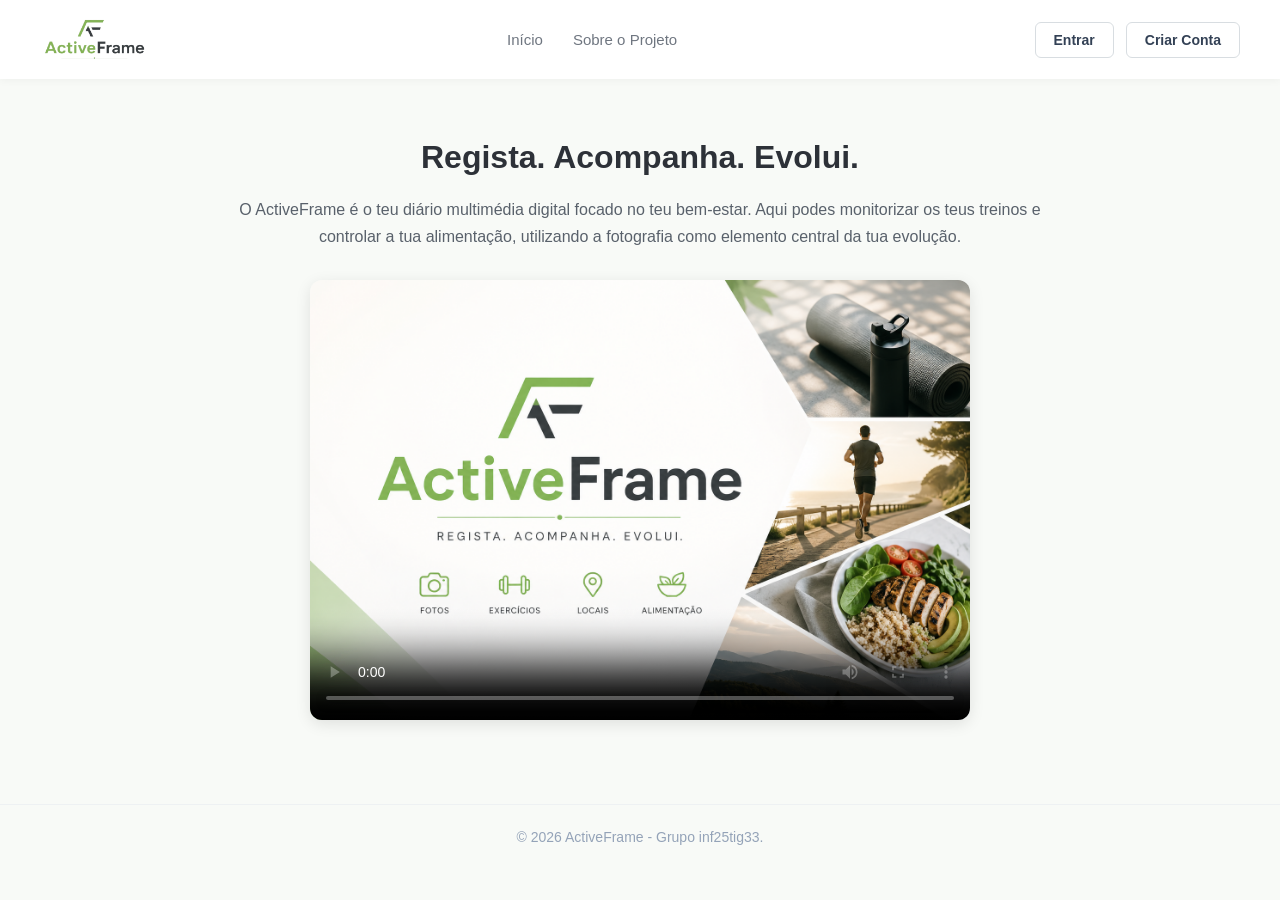
==== src/index.html @ 5792ec6d "Add files via upload" ====
<!DOCTYPE html>
<html lang="pt">

<head>
    <meta charset="UTF-8">
    <meta name="viewport" content="width=device-width, initial-scale=1.0">
    <title>ActiveFrame - Diário de Treinos</title>
    <link rel="stylesheet" href="css/estilos.css">
</head>

<body>

    <header class="cabecalho-principal">

        <div class="logo">
            <a href="index.html">
                <img src="imagens/logo.png" alt="ActiveFrame Logo" class="logo-img">
            </a>
        </div>

        <nav class="menu-centro">
            <ul>
                <li><a href="index.html">Início</a></li>
                <li><a href="sobre.html">Sobre o Projeto</a></li>
            </ul>
        </nav>

        <div class="botoes-form">
            <button id="btn-login" onclick="mostrarLogin()">Entrar</button>
            <button id="btn-registo" onclick="mostrarRegisto()">Criar Conta</button>

            <div class="form-container">

                <form id="form-login" class="form-autenticar escondido">
                    <h3>Aceder à tua Conta</h3>
                    <div class="campo">
                        <label for="login-user">Utilizador:</label>
                        <input type="text" id="login-user" placeholder="Introduza o seu utilizador">
                    </div>
                    <div class="campo">
                        <label for="login-pass">Palavra-passe:</label>
                        <input type="password" id="login-pass" placeholder="Introduza a sua password">
                    </div>
                    <button type="submit" class="btn-submeter">Entrar</button>
                </form>

                <form id="form-registo" class="form-autenticar escondido">
                    <h3>Registar Nova Conta</h3>
                    <div class="campo">
                        <label for="registo-user">Escolha o Utilizador:</label>
                        <input type="text" id="registo-user" placeholder="Ex: OCorredor">
                    </div>
                    <div class="campo">
                        <label for="registo-email">Email:</label>
                        <input type="email" id="registo-email" placeholder="Ex: a050079@umaia.pt">
                    </div>
                    <div class="campo">
                        <label for="registo-pass">Palavra-passe:</label>
                        <input type="password" id="registo-pass" placeholder="Mínimo 6 caracteres">
                    </div>
                    <button type="submit" class="btn-submeter">Criar Conta</button>
                </form>

            </div>
        </div>

    </header>

    <main class="conteudo-principal">

        <div class="introducao">
            <h1>Regista. Acompanha. Evolui.</h1>
            <p>O ActiveFrame é o teu diário multimédia digital focado no teu bem-estar. Aqui podes monitorizar os teus
                treinos e controlar a tua alimentação, utilizando a fotografia como elemento central da tua evolução.
            </p>
        </div>

        <div class="zona-video">
            <video controls poster="imagens/logototal.png" class="video-apresentacao">
                <source src="imagens/video-index.mp4" type="video/mp4">
                O teu navegador não suporta a reprodução de vídeos HTML5.
            </video>
        </div>

    </main>

    <footer class="rodape">
        <p>&copy; 2026 ActiveFrame - Grupo inf25tig33.</p>
    </footer>

    <script src="js/auth.js"></script>
</body>

</html>
---- src/css/estilos.css ----
/* ========================================================================
   VARIÁVEIS GLOBAIS
   ======================================================================== */

/* ALTERAÇÃO:
   Variáveis adicionadas para reutilização de cores
   e facilitar futuras alterações visuais. */
:root {
    --cor-primaria: #88b94b;
    --cor-primaria-hover: #70993d;

    --texto-principal: #2d3138;
    --texto-secundario: #59616b;
    --texto-menu: #6f7680;

    --borda: #d8dde1;
    --borda-clara: #eef1f3;

    --fundo: #ffffff;
    --fundo-secundario: #f8faf7;
}
/* ========================================================================
   1. REGRAS BASE & RESET
   ======================================================================== */

* {
    margin: 0;
    padding: 0;
    box-sizing: border-box;
    font-family: 'Segoe UI', Tahoma, Geneva, Verdana, sans-serif;
}

body {
    background-color: var(--fundo-secundario);
    color: #334155;
}

/* Classe utilitária utilizada pelo JavaScript */
.escondido {
    display: none !important;
}

/* ========================================================================
   2. CABEÇALHO PRINCIPAL
   ======================================================================== */

.cabecalho-principal {
    display: flex;
    justify-content: space-between;
    align-items: center;
    padding: 15px 40px;
    background-color: var(--fundo);
    box-shadow: 0 2px 8px rgba(0, 0, 0, 0.04);
    position: relative;
}

/* ALTERAÇÃO:
   Removido z-index desnecessário do logótipo. */
.logo a {
    display: inline-block;
}

.logo-img {
    height: 45px;
    width: auto;
    display: block;
}

/* ========================================================================
   NAVEGAÇÃO
   ======================================================================== */

.menu-centro ul {
    display: flex;
    list-style: none;
    gap: 30px;
}

.menu-centro a {
    text-decoration: none;
    color: var(--texto-menu);
    font-weight: 500;
    font-size: 15px;
    transition: color 0.2s ease;
}

.menu-centro a:hover {
    color: var(--cor-primaria);
}

/* Link da página atualmente ativa */
.menu-centro a.link-ativo {
    color: var(--cor-primaria);
    font-weight: 600;
}

/* ========================================================================
   BOTÕES DO TOPO
   ======================================================================== */

.botoes-form {
    display: flex;
    gap: 12px;
    position: relative;
}

.botoes-form button {
    padding: 9px 18px;
    border: 1px solid var(--borda);
    background-color: var(--fundo);
    color: #334155;
    border-radius: 6px;
    font-size: 14px;
    font-weight: 600;
    cursor: pointer;
    transition: all 0.2s ease;
}

.botoes-form button.ativo,
.botoes-form button:hover {
    background-color: var(--cor-primaria);
    color: #ffffff;
    border-color: var(--cor-primaria);
}

/* ========================================================================
   3. FORMULÁRIOS DE AUTENTICAÇÃO
   ======================================================================== */

.form-container {
    position: absolute;
    right: 0;
    top: calc(100% + 12px);
    width: 360px;
    z-index: 1000;
}

.form-autenticar {
    background-color: var(--fundo);
    padding: 25px;
    border-radius: 16px;
    border: 1px solid var(--borda-clara);
    box-shadow: 0 10px 30px rgba(0, 0, 0, 0.08);
    width: 100%;
    animation: surgirDropdown 0.2s ease-out;
}

@keyframes surgirDropdown {
    from {
        opacity: 0;
        transform: translateY(-10px);
    }

    to {
        opacity: 1;
        transform: translateY(0);
    }
}

.form-autenticar h3 {
    font-size: 18px;
    margin-bottom: 20px;
    text-align: center;
    color: var(--texto-principal);
}

/* ========================================================================
   CAMPOS DOS FORMULÁRIOS
   ======================================================================== */

.campo {
    display: flex;
    flex-direction: column;
    margin-bottom: 16px;
    text-align: left;
}

.campo label {
    font-size: 13px;
    font-weight: 600;
    color: var(--texto-secundario);
    margin-bottom: 6px;
}

.campo input {
    width: 100%;
    padding: 10px 12px;
    border: 1px solid var(--borda);
    border-radius: 8px;
    font-size: 14px;
    color: #334155;
    background-color: var(--fundo);
    transition: all 0.2s ease;
}

.campo input:focus {
    border-color: var(--cor-primaria);
    outline: none;
    box-shadow: 0 0 0 3px rgba(0, 123, 255, 0.15);
}

/* ALTERAÇÃO:
   Removidos !important desnecessários para simplificar
   a manutenção do código. */
.btn-submeter {
    display: block;
    width: 100%;
    padding: 12px;
    background-color: var(--cor-primaria);
    color: #ffffff;
    border: none;
    border-radius: 8px;
    font-size: 15px;
    font-weight: 600;
    cursor: pointer;
    margin-top: 10px;
    transition: background-color 0.2s ease;
}

.btn-submeter:hover {
    background-color: var(--cor-primaria-hover);
}

/* ========================================================================
   4. CONTEÚDO PRINCIPAL
   ======================================================================== */

.conteudo-principal {
    max-width: 900px;
    margin: 60px auto;
    padding: 0 20px;
    text-align: center;
}

.introducao h1 {
    font-size: 32px;
    color: var(--texto-principal);
    margin-bottom: 20px;
    font-weight: 800;
}

.introducao p {
    font-size: 16px;
    line-height: 1.7;
    color: var(--texto-secundario);
}

/* ALTERAÇÃO:
   Classe .destaque removida por não estar a ser utilizada. */

/* ========================================================================
   5. RODAPÉ
   ======================================================================== */

.rodape {
    text-align: center;
    margin-top: 80px;
    padding: 24px;
    color: #94a3b8;
    font-size: 14px;
    border-top: 1px solid var(--borda-clara);
}

/* ========================================================================
   6. PÁGINA SOBRE
   ======================================================================== */

.bloco-sobre {
    background-color: var(--fundo);
    padding: 40px;
    border-radius: 16px;
    box-shadow: 0 4px 20px rgba(0, 0, 0, 0.02);
    border: 1px solid var(--borda-clara);
    margin-top: 40px;
    text-align: left;
}

.bloco-sobre h2 {
    font-size: 22px;
    color: var(--texto-principal);
    margin-bottom: 15px;
}

.bloco-sobre p {
    font-size: 15px;
    line-height: 1.8;
    color: var(--texto-secundario);
}

/* ========================================================================
   7. DASHBOARD
   ======================================================================== */

.tabela-wrapper {
    width: 100%;
    overflow-x: auto;
    margin-top: 32px;
}

.tabela-registos {
    width: 100%;
    border-collapse: collapse;
    background-color: var(--fundo);
    border-radius: 12px;
    overflow: hidden;
    border: 1px solid var(--borda-clara);
    box-shadow: 0 4px 12px rgba(15, 23, 42, 0.02);
    text-align: left;
}

.tabela-registos th {
    background-color: var(--fundo-secundario);
    color: var(--texto-principal);
    font-weight: 600;
    font-size: 14px;
    padding: 16px;
    border-bottom: 2px solid #edf2f7;
}

.tabela-registos td {
    padding: 16px;
    font-size: 14px;
    color: var(--texto-secundario);
    border-bottom: 1px solid #f1f5f9;
    vertical-align: middle;
}

.tabela-registos tbody tr:hover {
    background-color: var(--fundo-secundario);
}

.tag-tipo {
    background-color: #eef7df;
    color: #6ea538;
    padding: 4px 10px;
    border-radius: 20px;
    font-size: 11px;
    font-weight: 700;
    text-transform: uppercase;
    display: inline-block;
}

.tag-refeicao {
    background-color: #f3f7e8;
    color: #88b94b;
}

.galeria-tabela {
    display: flex;
    gap: 6px;
}

/* ALTERAÇÃO:
   Estilos reunidos numa única definição para
   evitar duplicação de código. */
.foto-tabela {
    width: 42px;
    height: 42px;
    object-fit: cover;
    border-radius: 6px;
    border: 1px solid var(--borda);
    background-color: var(--fundo-secundario);

    cursor: pointer;
    transition: transform 0.2s ease;
}

.foto-tabela:hover {
    transform: scale(1.08);
}

.zona-dados {
    margin-top: 50px;
    width: 100%;
}

.titulo-bloco {
    font-size: 20px;
    color: var(--texto-principal);
    text-align: left;
    margin-bottom: 16px;
    font-weight: 700;
    border-left: 4px solid var(--cor-primaria);
    padding-left: 12px;
}

/* ========================================================================
   8. FORMULÁRIOS DE INSERÇÃO DE DADOS
   ======================================================================== */

.zona-formulario {
    background-color: var(--fundo);
    border: 1px solid var(--borda-clara);
    border-radius: 14px;
    padding: 24px;
    margin-top: 30px;
    box-shadow: 0 4px 12px rgba(15, 23, 42, 0.01);
}

.form-dados-input {
    display: flex;
    flex-direction: column;
    gap: 16px;
    margin-top: 20px;
}

.grupo-campos {
    display: grid;
    grid-template-columns: repeat(auto-fit, minmax(220px, 1fr));
    gap: 16px;
}

.campo-input,
.campo-input-total {
    display: flex;
    flex-direction: column;
    gap: 6px;
    text-align: left;
}

.campo-input label,
.campo-input-total label {
    font-size: 13px;
    font-weight: 600;
    color: var(--texto-secundario);
}

.form-dados-input input,
.form-dados-input textarea,
.form-dados-input select {
    padding: 10px 14px;
    border: 1px solid var(--borda);
    border-radius: 8px;
    font-size: 14px;
    color: var(--texto-principal);
    background-color: var(--fundo-secundario);
    transition: all 0.2s ease;
    font-family: inherit;
    width: 100%;
    box-sizing: border-box;
}

.form-dados-input select {
    cursor: pointer;
    appearance: none;
    -webkit-appearance: none;
    -moz-appearance: none;

    background-image: url("data:image/svg+xml;utf8,<svg xmlns='http://www.w3.org/2000/svg' width='24' height='24' viewBox='0 0 24 24' fill='none' stroke='%23475569' stroke-width='2' stroke-linecap='round' stroke-linejoin='round'><polyline points='6 9 12 15 18 9'></polyline></svg>");

    background-repeat: no-repeat;
    background-position: right 14px center;
    background-size: 16px;
    padding-right: 40px;
}

.form-dados-input input:focus,
.form-dados-input textarea:focus,
.form-dados-input select:focus {
    background-color: var(--fundo);
    border-color: var(--cor-primaria);
    outline: none;
    box-shadow: 0 0 0 3px rgba(0, 123, 255, 0.1);
}

.form-dados-input select optgroup {
    font-weight: 700;
    color: var(--cor-primaria);
    background-color: var(--fundo);
}

.form-dados-input select option {
    color: var(--texto-principal);
    background-color: var(--fundo);
    font-weight: normal;
}

.btn-guardar {
    align-self: flex-start;
    padding: 12px 24px;
    background-color: var(--cor-primaria);
    color: #ffffff;
    border: none;
    border-radius: 8px;
    font-size: 14px;
    font-weight: 600;
    cursor: pointer;
    transition: background-color 0.2s ease;
    margin-top: 8px;
}

.btn-guardar:hover {
    background-color: var(--cor-primaria-hover);
}

/* ========================================================================
   9. MODAL E IMAGENS
   ======================================================================== */

.modal-foto {
    display: flex;
    position: fixed;
    z-index: 2000;
    left: 0;
    top: 0;
    width: 100%;
    height: 100%;
    background-color: rgba(15, 23, 42, 0.85);
    align-items: center;
    justify-content: center;
    cursor: zoom-out;
    transition: opacity 0.2s ease;
}

.modal-foto.escondido {
    display: none;
}

.conteudo-modal {
    max-width: 85%;
    max-height: 85%;
    border-radius: 12px;
    box-shadow: 0 20px 40px rgba(0, 0, 0, 0.4);
    object-fit: contain;
    animation: efeitoZoomIn 0.25s ease;
}

.fechar-modal {
    position: absolute;
    top: 24px;
    right: 32px;
    color: #ffffff;
    font-size: 36px;
    font-weight: 700;
    cursor: pointer;
}

@keyframes efeitoZoomIn {
    from {
        transform: scale(0.92);
        opacity: 0;
    }

    to {
        transform: scale(1);
        opacity: 1;
    }
}

/* ========================================================================
   10. VÍDEO E LINKS
   ======================================================================== */

.zona-video {
    max-width: 700px;
    margin: 30px auto;
    padding: 0 20px;
}

.video-apresentacao {
    width: 100%;
    height: auto;
    border-radius: 12px;
    box-shadow: 0 4px 15px rgba(0, 0, 0, 0.1);
    outline: none;
}

.link-universidade {
    color: var(--cor-primaria);
    text-decoration: none;
    font-weight: 600;
    transition: color 0.2s ease;
}

.link-universidade:hover {
    color: var(--cor-primaria-hover);
    text-decoration: underline;
}

/* ========================================================================
   11. RESPONSIVIDADE
   ======================================================================== */

/* ALTERAÇÃO:
   Adicionados ajustes para melhorar a visualização
   em dispositivos móveis. */
@media (max-width: 768px) {

    .cabecalho-principal {
        flex-direction: column;
        gap: 15px;
        padding: 20px;
    }

    .menu-centro ul {
        gap: 15px;
        flex-wrap: wrap;
        justify-content: center;
    }

    .grupo-campos {
        grid-template-columns: 1fr;
    }

    .form-container {
        width: 100%;
        max-width: 360px;
    }
}
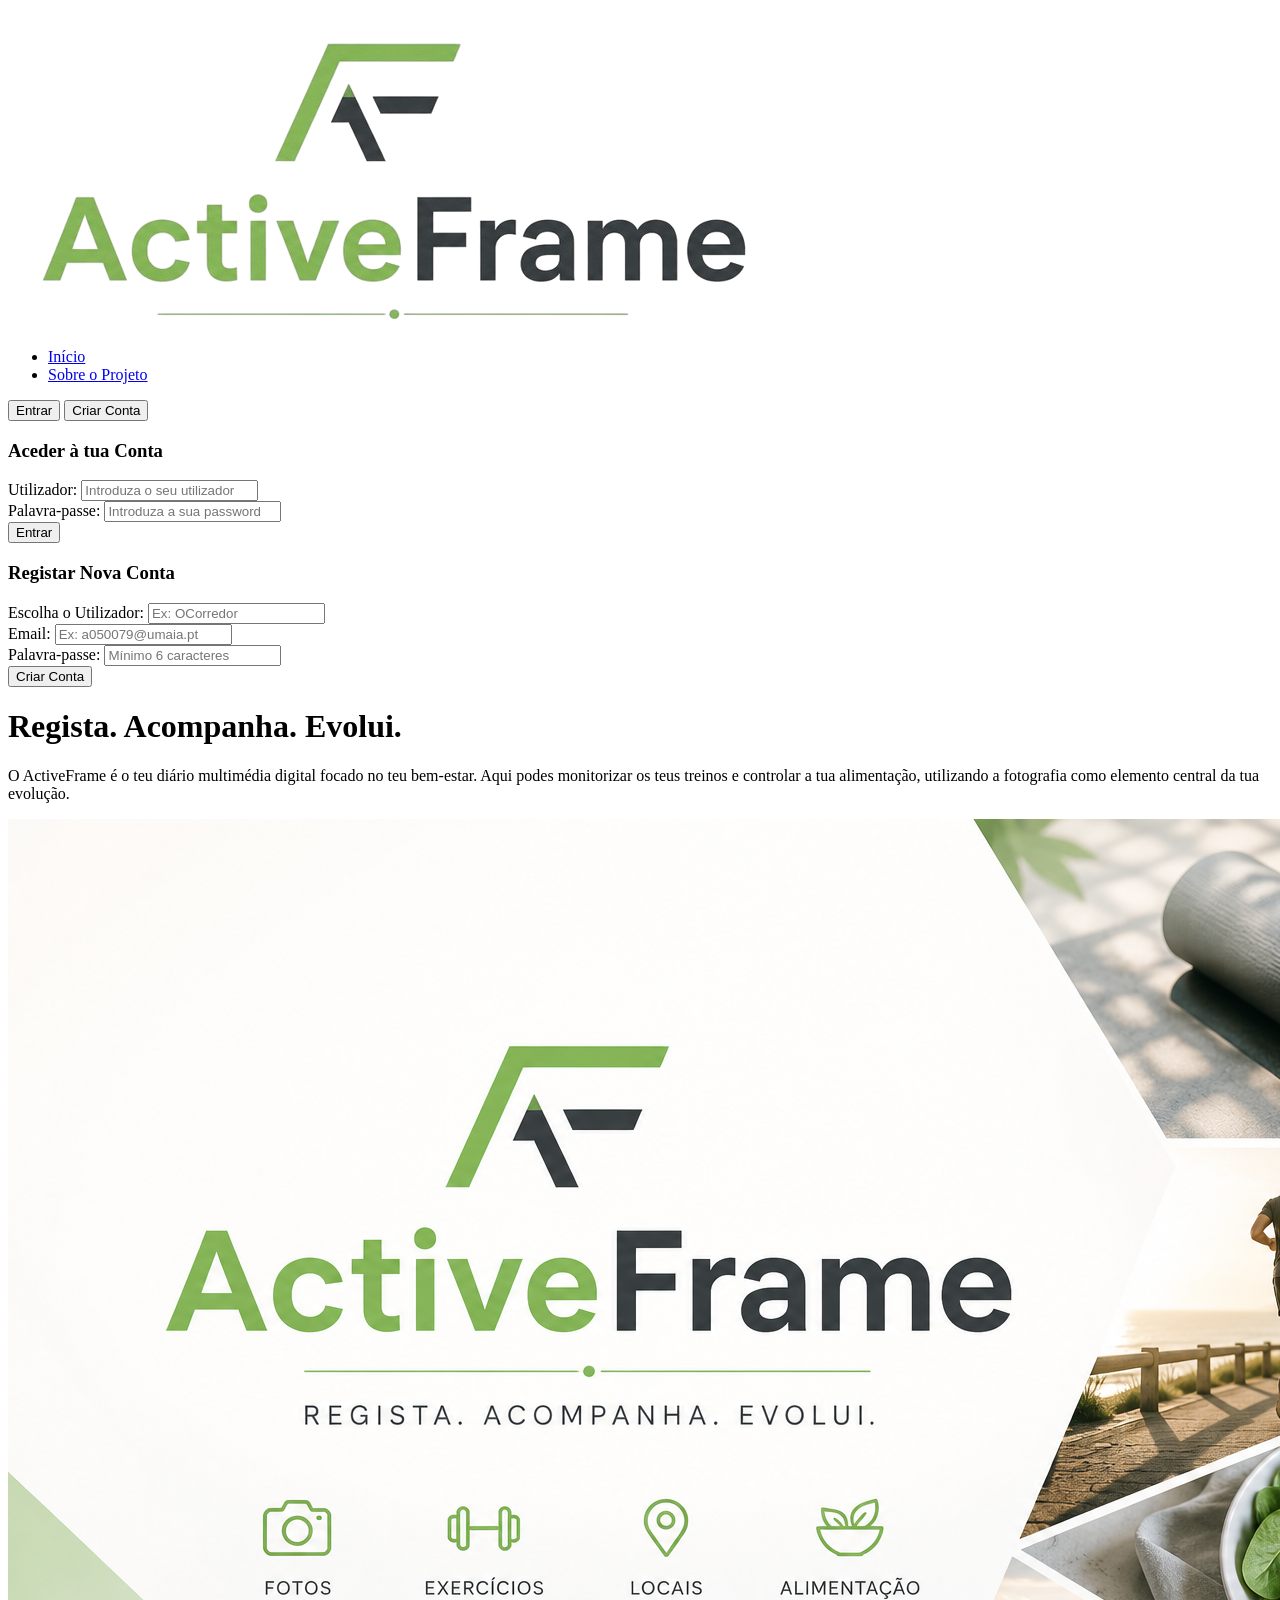
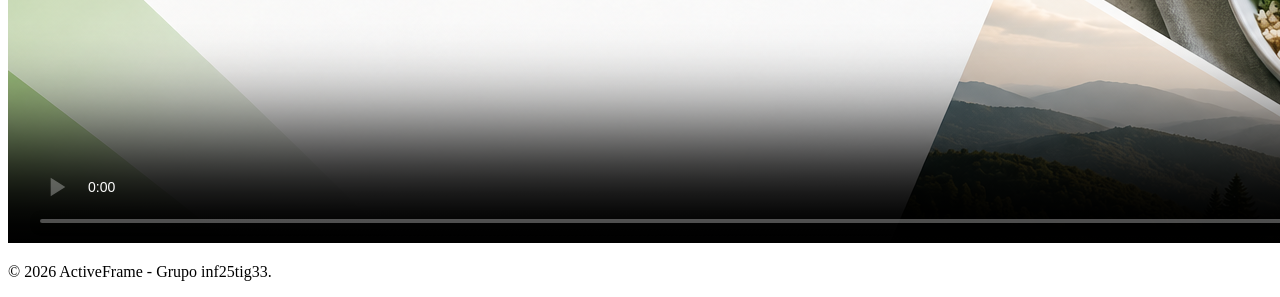
==== commit ad353539: "Add files via upload" ====
--- a/src/index.html
+++ b/src/index.html
@@ -5,7 +5,8 @@
     <meta charset="UTF-8">
     <meta name="viewport" content="width=device-width, initial-scale=1.0">
     <title>ActiveFrame - Diário de Treinos</title>
-    <link rel="stylesheet" href="css/estilos.css">
+    <link rel="stylesheet" href="css/base.css">
+    <link rel="stylesheet" href="css/auth.css">
 </head>
 
 <body>
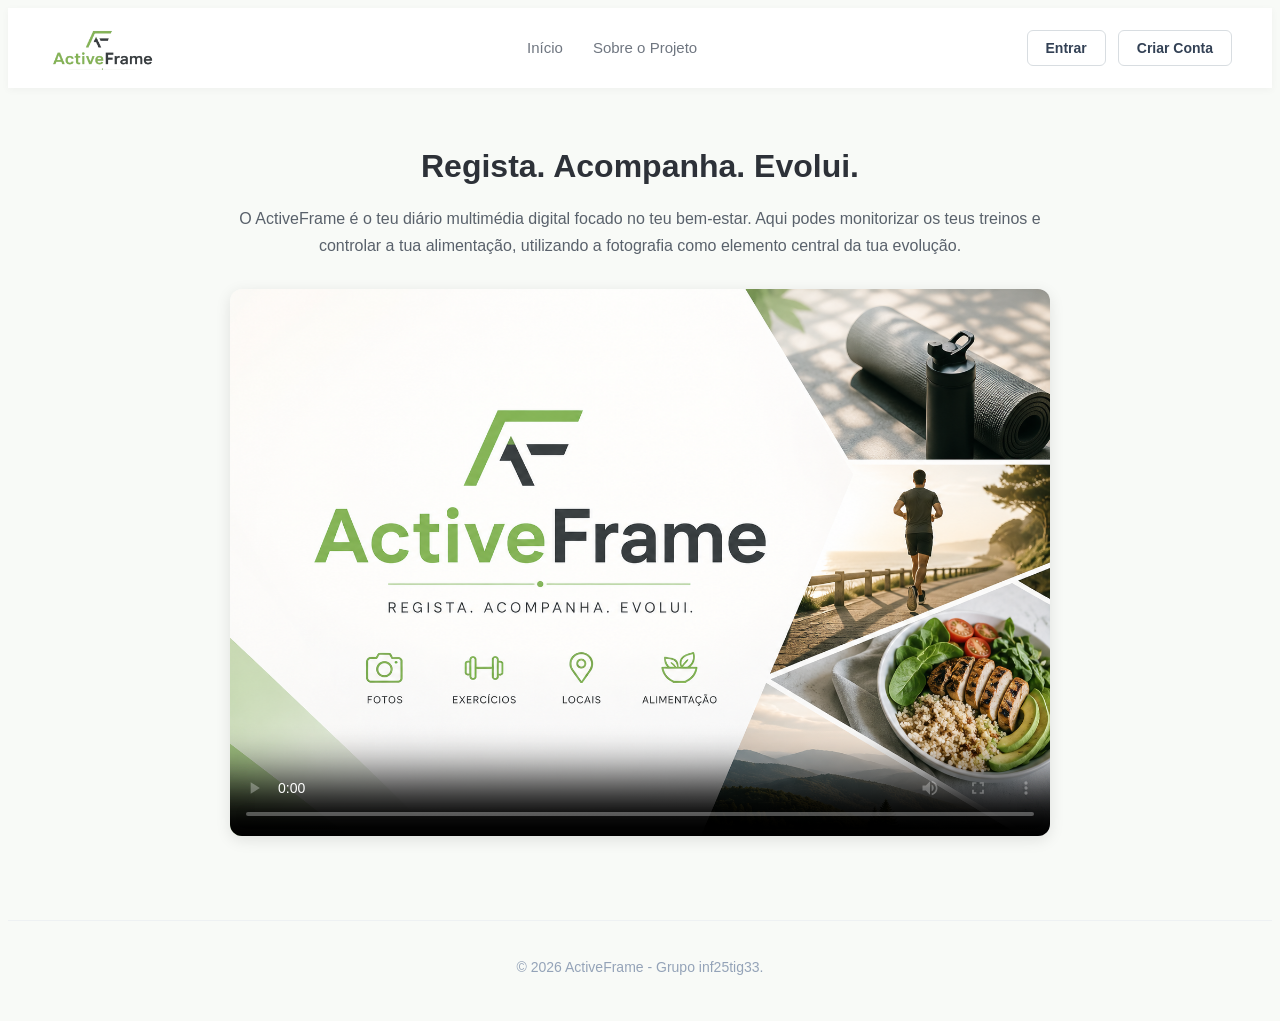
==== commit 42967c34: "Update index.html Adicionados comentários ao index.html" ====
--- a/src/index.html
+++ b/src/index.html
@@ -1,7 +1,8 @@
-<!DOCTYPE html>
-<html lang="pt">
+<!DOCTYPE html> <!-- Tipo de documento HTML5 -->
 
-<head>
+<html lang="pt"> <!-- Idioma da página -->
+
+<head> <!-- Configurações da página e importação dos ficheiros CSS -->
     <meta charset="UTF-8">
     <meta name="viewport" content="width=device-width, initial-scale=1.0">
     <title>ActiveFrame - Diário de Treinos</title>
@@ -11,14 +12,17 @@
 
 <body>
 
+    <!-- Cabeçalho principal da aplicação -->
     <header class="cabecalho-principal">
 
+        <!-- Logótipo da aplicação -->
         <div class="logo">
             <a href="index.html">
                 <img src="imagens/logo.png" alt="ActiveFrame Logo" class="logo-img">
             </a>
         </div>
 
+        <!-- Menu de navegação principal -->
         <nav class="menu-centro">
             <ul>
                 <li><a href="index.html">Início</a></li>
@@ -26,40 +30,62 @@
             </ul>
         </nav>
 
+        <!-- Área de autenticação (login e registo) -->
         <div class="botoes-form">
+
             <button id="btn-login" onclick="mostrarLogin()">Entrar</button>
             <button id="btn-registo" onclick="mostrarRegisto()">Criar Conta</button>
 
             <div class="form-container">
 
+                <!-- Formulário de login -->
                 <form id="form-login" class="form-autenticar escondido">
+
                     <h3>Aceder à tua Conta</h3>
+
                     <div class="campo">
                         <label for="login-user">Utilizador:</label>
-                        <input type="text" id="login-user" placeholder="Introduza o seu utilizador">
+                        <input type="text" id="login-user"
+                            placeholder="Introduza o seu utilizador">
                     </div>
+
                     <div class="campo">
                         <label for="login-pass">Palavra-passe:</label>
-                        <input type="password" id="login-pass" placeholder="Introduza a sua password">
+                        <input type="password" id="login-pass"
+                            placeholder="Introduza a sua password">
                     </div>
+
                     <button type="submit" class="btn-submeter">Entrar</button>
+
                 </form>
 
+                <!-- Formulário de registo -->
                 <form id="form-registo" class="form-autenticar escondido">
+
                     <h3>Registar Nova Conta</h3>
+
                     <div class="campo">
                         <label for="registo-user">Escolha o Utilizador:</label>
-                        <input type="text" id="registo-user" placeholder="Ex: OCorredor">
+                        <input type="text" id="registo-user"
+                            placeholder="Ex: OCorredor">
                     </div>
+
                     <div class="campo">
                         <label for="registo-email">Email:</label>
-                        <input type="email" id="registo-email" placeholder="Ex: a050079@umaia.pt">
+                        <input type="email" id="registo-email"
+                            placeholder="Ex: a050079@umaia.pt">
                     </div>
+
                     <div class="campo">
                         <label for="registo-pass">Palavra-passe:</label>
-                        <input type="password" id="registo-pass" placeholder="Mínimo 6 caracteres">
+                        <input type="password" id="registo-pass"
+                            placeholder="Mínimo 6 caracteres">
                     </div>
-                    <button type="submit" class="btn-submeter">Criar Conta</button>
+
+                    <button type="submit" class="btn-submeter">
+                        Criar Conta
+                    </button>
+
                 </form>
 
             </div>
@@ -67,29 +93,49 @@
 
     </header>
 
+    <!-- Conteúdo principal da página inicial -->
     <main class="conteudo-principal">
 
+        <!-- Apresentação do projeto -->
         <div class="introducao">
+
             <h1>Regista. Acompanha. Evolui.</h1>
-            <p>O ActiveFrame é o teu diário multimédia digital focado no teu bem-estar. Aqui podes monitorizar os teus
-                treinos e controlar a tua alimentação, utilizando a fotografia como elemento central da tua evolução.
+
+            <p>
+                O ActiveFrame é o teu diário multimédia digital focado
+                no teu bem-estar. Aqui podes monitorizar os teus treinos
+                e controlar a tua alimentação, utilizando a fotografia
+                como elemento central da tua evolução.
             </p>
+
         </div>
 
+        <!-- Vídeo de apresentação da aplicação -->
         <div class="zona-video">
-            <video controls poster="imagens/logototal.png" class="video-apresentacao">
-                <source src="imagens/video-index.mp4" type="video/mp4">
+
+            <video controls
+                   poster="imagens/logototal.png"
+                   class="video-apresentacao">
+
+                <source src="imagens/video-index.mp4"
+                        type="video/mp4">
+
                 O teu navegador não suporta a reprodução de vídeos HTML5.
+
             </video>
+
         </div>
 
     </main>
 
+    <!-- Rodapé da página -->
     <footer class="rodape">
         <p>&copy; 2026 ActiveFrame - Grupo inf25tig33.</p>
     </footer>
 
+    <!-- Script responsável pela autenticação -->
     <script src="js/auth.js"></script>
+
 </body>
 
-</html>+</html>
--- a/src/css/base.css
+++ b/src/css/base.css
@@ -0,0 +1,165 @@
+/*variáveis globais de cor*/
+:root {
+    --cor-primaria: #88b94b;
+    --cor-primaria-hover: #70993d;
+
+    --texto-principal: #2d3138;
+    --texto-secundario: #59616b;
+    --texto-menu: #6f7680;
+
+    --borda: #d8dde1;
+    --borda-clara: #eef1f3;
+
+    --fundo: #ffffff;
+    --fundo-secundario: #f8faf7;
+}
+
+/*RESET*/
+* {
+    box-sizing: border-box;
+    font-family: 'Segoe UI', Tahoma, Geneva, Verdana, sans-serif;
+}
+
+body {
+    background-color: var(--fundo-secundario);
+    color: #334155;
+}
+
+.escondido {
+    display: none;
+}
+
+/*menu principal*/
+.cabecalho-principal {
+    display: flex;
+    justify-content: space-between;
+    align-items: center;
+    padding: 15px 40px;
+    background-color: var(--fundo);
+    box-shadow: 0 2px 8px rgba(0, 0, 0, 0.04);
+    transition: all 0.2s ease;
+}
+
+.logo-img {
+    height: 45px;
+    width: auto;
+    display: block;
+}
+
+/*navegação do menu principal*/
+.menu-centro ul {
+    display: flex;
+    list-style: none;
+    gap: 30px;
+}
+
+.menu-centro a {
+    text-decoration: none;
+    color: var(--texto-menu);
+    font-weight: 500;
+    font-size: 15px;
+}
+
+.menu-centro a:hover {
+    color: var(--cor-primaria);
+}
+
+/*Botões de Login e Criar conta*/
+.botoes-form {
+    display: flex;
+    gap: 12px;
+    position: relative;
+}
+
+.botoes-form button {
+    padding: 9px 18px;
+    border: 1px solid var(--borda);
+    background-color: var(--fundo);
+    color: #334155;
+    border-radius: 6px;
+    font-size: 14px;
+    font-weight: 600;
+    cursor: pointer;
+    transition: all 0.2s ease;
+}
+
+.botoes-form button:hover,
+.botoes-form button.ativo {
+    background-color: var(--cor-primaria);
+    color: #ffffff;
+    border-color: var(--cor-primaria);
+}
+
+/*conteudo principal*/
+.conteudo-principal {
+    max-width: 900px;
+    margin: 60px auto;
+    padding: 0 20px;
+    text-align: center;
+}
+
+.introducao h1 {
+    font-size: 32px;
+    color: var(--texto-principal);
+    margin-bottom: 20px;
+    font-weight: 750;
+}
+
+.introducao p {
+    font-size: 16px;
+    line-height: 1.7;
+    color: var(--texto-secundario);
+}
+
+/*zona do video*/
+.zona-video {
+    max-width: 900px;
+    margin: 30px auto;
+    padding: 0 20px;
+}
+
+.video-apresentacao {
+    width: 100%;
+    height: auto;
+    border-radius: 12px;
+    box-shadow: 0 4px 15px rgba(0, 0, 0, 0.1);
+}
+
+/*Links externos*/
+.link-universidade {
+    color: var(--cor-primaria);
+    text-decoration: none;
+    font-weight: 600;
+    transition: color 0.2s ease;
+}
+
+.link-universidade:hover {
+    color: var(--cor-primaria-hover);
+}
+
+/*rodapé*/
+.rodape {
+    text-align: center;
+    margin-top: 80px;
+    padding: 24px;
+    color: #94a3b8;
+    font-size: 14px;
+    border-top: 1px solid var(--borda-clara);
+}
+
+/*responsividade global*/
+@media (max-width: 768px) {
+
+    .cabecalho-principal {
+        flex-direction: column;
+        gap: 15px;
+        padding: 20px;
+    }
+
+    .menu-centro ul {
+        gap: 15px;
+        flex-wrap: wrap;
+        justify-content: center;
+    }
+
+}
--- a/src/css/auth.css
+++ b/src/css/auth.css
@@ -0,0 +1,71 @@
+/*formulários de autenticação*/
+.form-container {
+    position: absolute;
+    right: 0;
+    top: calc(100% + 12px);
+    width: 360px;
+    z-index: 1000;
+}
+
+.form-autenticar {
+    background-color: var(--fundo);
+    padding: 25px;
+    border-radius: 16px;
+    border: 1px solid var(--borda-clara);
+    box-shadow: 0 10px 30px rgba(0, 0, 0, 0.08);
+    width: 100%;
+}
+
+.form-autenticar h3 {
+    font-size: 18px;
+    margin-bottom: 20px;
+    text-align: center;
+    color: var(--texto-principal);
+}
+
+/*campos dos formulários*/
+.campo {
+    display: flex;
+    flex-direction: column;
+    margin-bottom: 16px;
+    text-align: left;
+}
+
+.campo label {
+    font-size: 13px;
+    font-weight: 600;
+    color: var(--texto-secundario);
+    margin-bottom: 6px;
+}
+
+.campo input {
+    width: 100%;
+    padding: 10px 12px;
+    border: 1px solid var(--borda);
+    border-radius: 8px;
+    font-size: 14px;
+    color: #334155;
+    background-color: var(--fundo);
+    transition: all 0.2s ease;
+}
+
+.campo input:focus {
+    border-color: var(--cor-primaria);
+    outline: none;
+    box-shadow: 0 0 0 3px rgba(136, 185, 75, 0.15);
+}
+
+/*Botão de submissão*/
+.btn-submeter{
+    width: 100%;
+}
+
+/*RESPONSIVIDADE*/
+@media (max-width: 768px) {
+
+    .form-container {
+        width: 100%;
+        max-width: 360px;
+    }
+
+}
